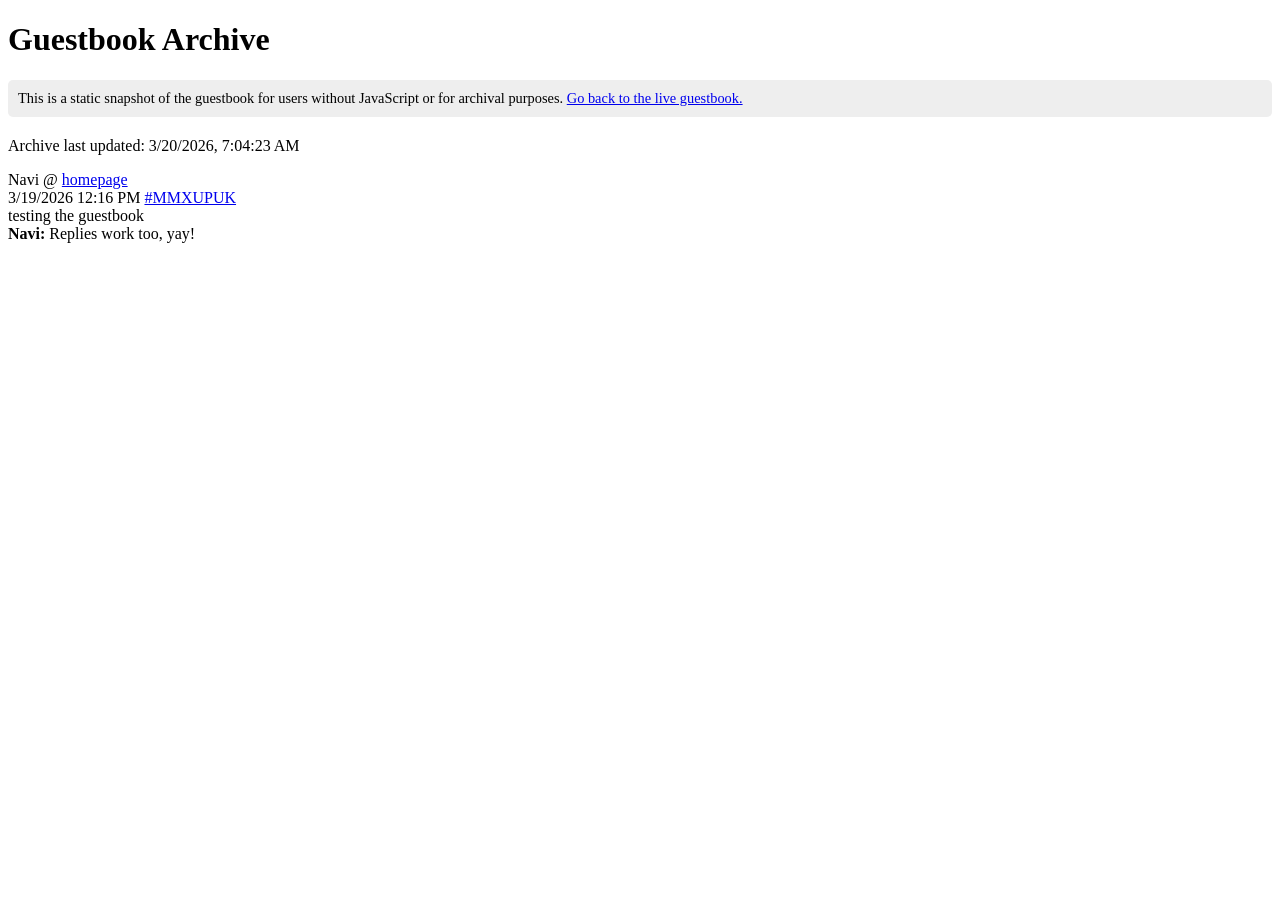
==== archive.html @ 877fd58e "Create archive.html" ====
<!DOCTYPE html>
<html lang="en">
<head>
    <meta charset="UTF-8">
    <title>Guestbook Archive — pomnavi</title>
    <link rel="stylesheet" href="https://gb.pomnavi.net/style.css">
    <style>
        .archive-note { background: #eee; padding: 10px; border-radius: 5px; margin-bottom: 20px; font-size: 0.9rem; }
		
       /* Guestbook Title Font */
     @import url('https://fonts.googleapis.com/css2?family=Cherry+Bomb+One&display=swap');

      .cherry-bomb-one-regular {
        font-family: "Cherry Bomb One", system-ui;
        font-weight: 400;
        font-style: normal;
      }
      
      h1 {
            font-family: Cherry Bomb One; /* use font */
         } 
    </style>
</head>
<body>
    <h1>Guestbook Archive</h1>
  <p class="archive-note">This is a static snapshot of the guestbook for users without JavaScript or for archival purposes. <a href="index.html">Go back to the live guestbook.</a></p>
	
	<!-- COPY HERE -->
    
		<p class="archive-meta">Archive last updated: 3/20/2026, 7:04:23 AM</p>

		<div class="entry" id="entry-1773947799826">
			<div class="entry-header">
				<div>
					<span class="entry-author">Navi</span>
					<span class="entry-website">@ <a href="https://pomnavi.net" target="_blank" rel="noopener">homepage</a></span>
				</div>
				<div class="entry-meta">
					<span class="entry-date">3/19/2026</span>
					<span class="entry-time">12:16 PM</span>
					<a href="#entry-1773947799826" class="permalink" title="Permalink">#MMXUPUK</a>
				</div>
			</div>
			<div class="entry-body">testing the guestbook</div>
			<div class="admin-reply"><strong>Navi:</strong> Replies work too, yay!</div>
		</div>
		
	<!-- END OF COPY -->
		
        </div>
</body>
</html>
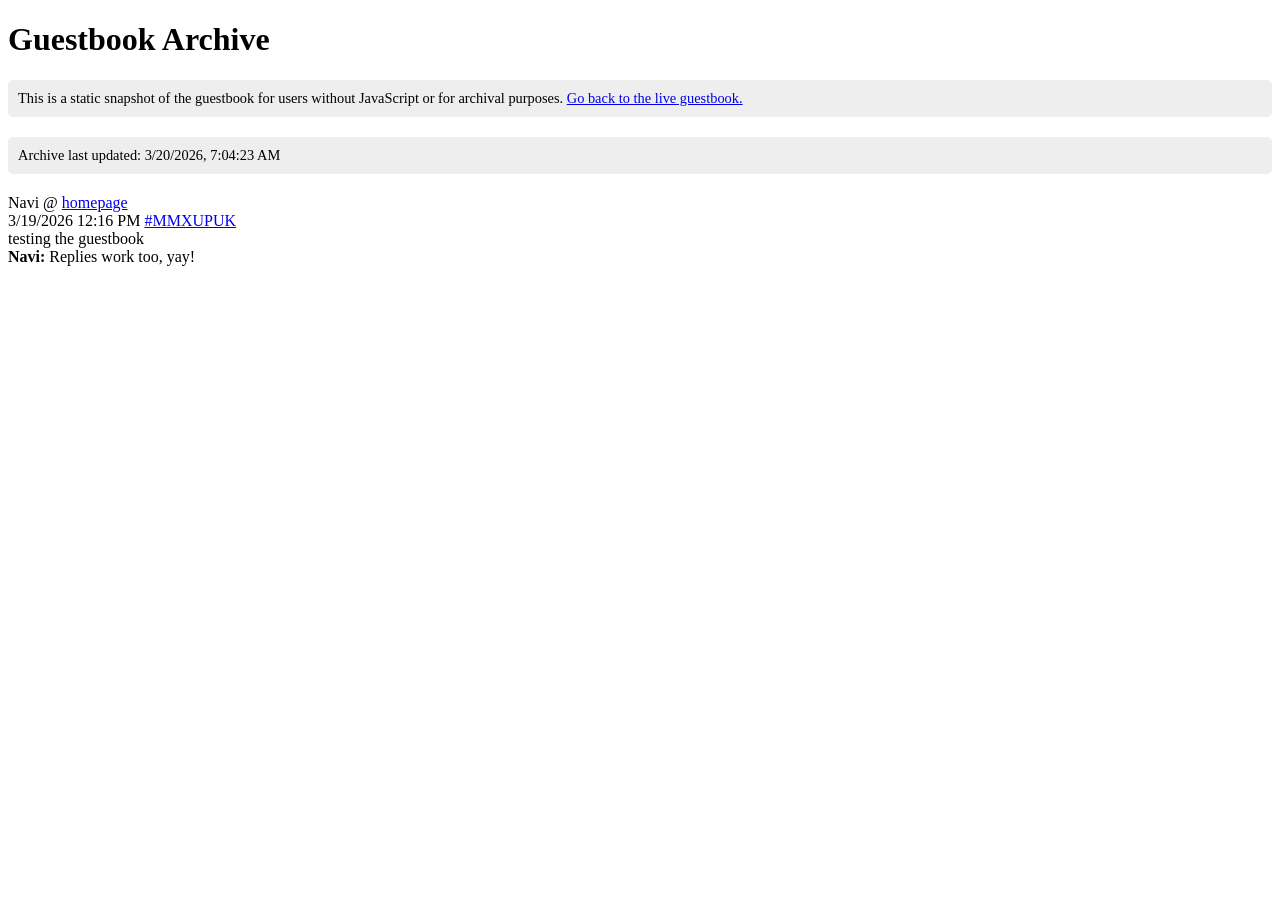
==== commit 2dc6661a: "Update archive.html" ====
--- a/archive.html
+++ b/archive.html
@@ -27,7 +27,7 @@
 	
 	<!-- COPY HERE -->
     
-		<p class="archive-meta">Archive last updated: 3/20/2026, 7:04:23 AM</p>
+		<p class="archive-note">Archive last updated: 3/20/2026, 7:04:23 AM</p>
 
 		<div class="entry" id="entry-1773947799826">
 			<div class="entry-header">
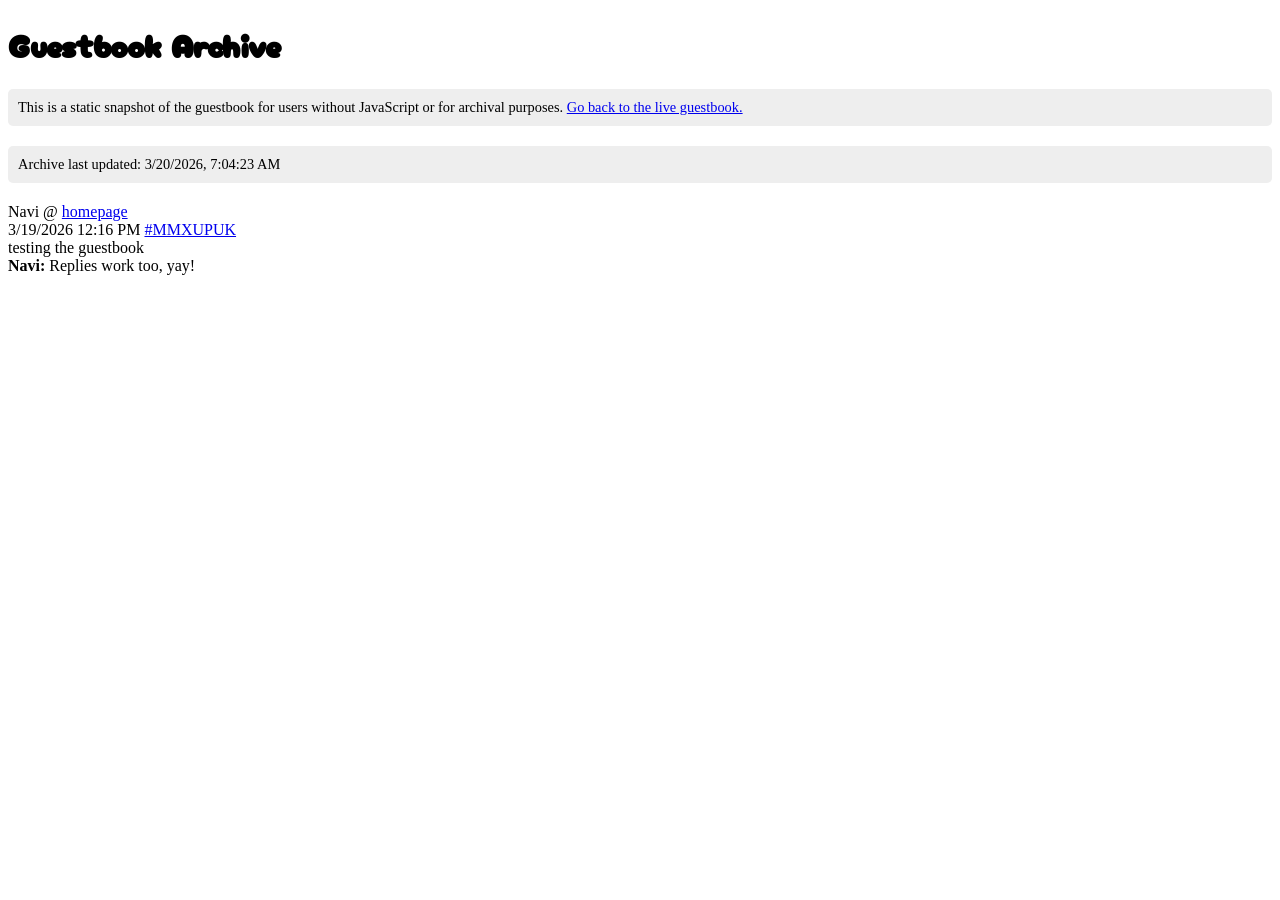
==== commit ad6deb12: "Update archive.html" ====
--- a/archive.html
+++ b/archive.html
@@ -5,12 +5,12 @@
     <title>Guestbook Archive — pomnavi</title>
     <link rel="stylesheet" href="https://gb.pomnavi.net/style.css">
     <style>
-        .archive-note { background: #eee; padding: 10px; border-radius: 5px; margin-bottom: 20px; font-size: 0.9rem; }
-		
-       /* Guestbook Title Font */
+		 /* Guestbook Title Font */
      @import url('https://fonts.googleapis.com/css2?family=Cherry+Bomb+One&display=swap');
-
-      .cherry-bomb-one-regular {
+		 
+	.archive-note { background: #eee; padding: 10px; border-radius: 5px; margin-bottom: 20px; font-size: 0.9rem; }
+	
+    .cherry-bomb-one-regular {
         font-family: "Cherry Bomb One", system-ui;
         font-weight: 400;
         font-style: normal;
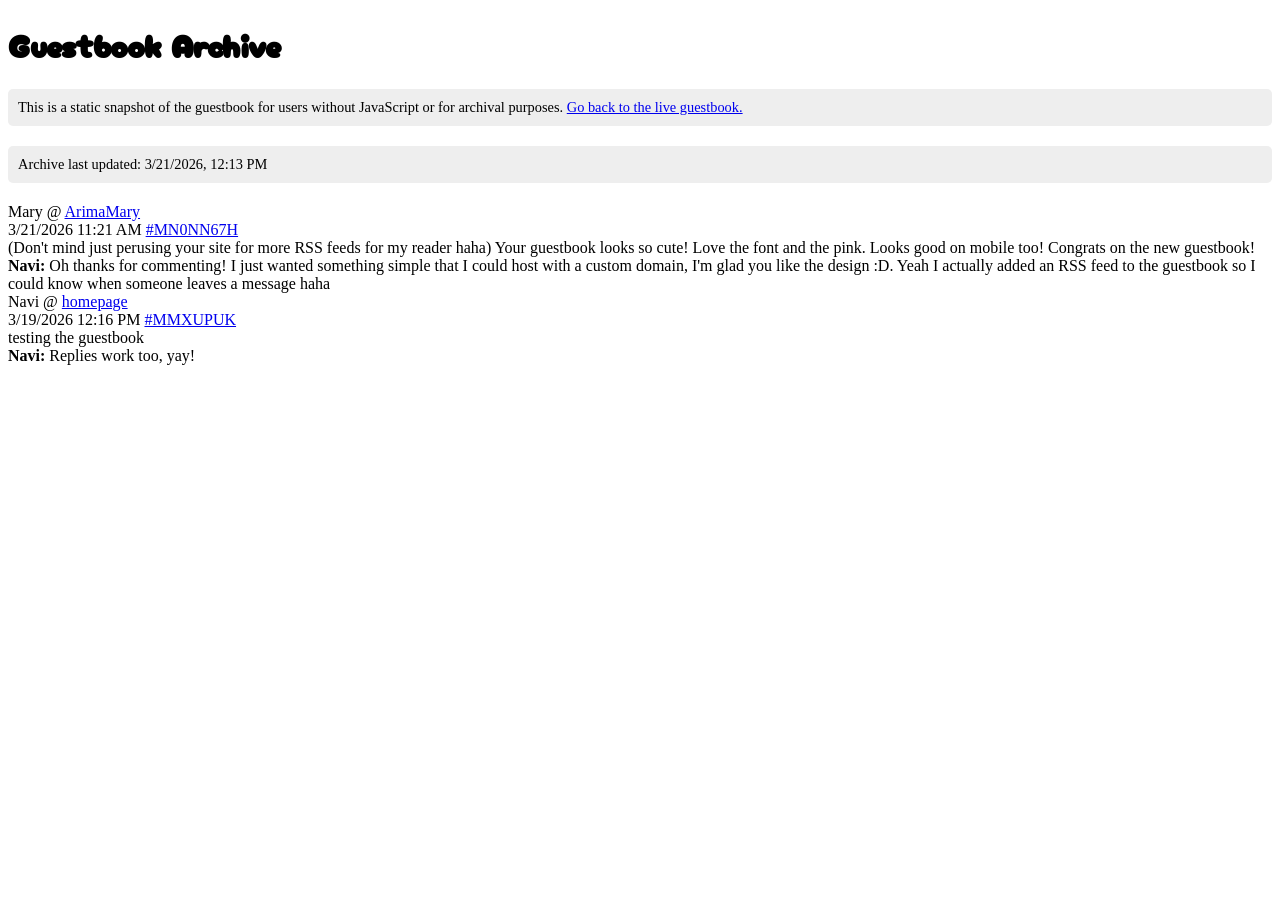
==== commit 0fdb147e: "Update archive.html" ====
--- a/archive.html
+++ b/archive.html
@@ -27,7 +27,26 @@
 	
 	<!-- COPY HERE -->
     
-		<p class="archive-note">Archive last updated: 3/20/2026, 7:04:23 AM</p>
+		<p class="archive-note">Archive last updated: 3/21/2026, 12:13 PM</p>
+
+		<div class="entry" id="entry-1774117316141">
+                <div class="entry-header">
+                    <div>
+                        <span class="entry-author">Mary</span>
+                        <span class="entry-website">@ <a href="https://arimamary.neocities.org" target="_blank">ArimaMary</a></span>
+                    </div>
+                    <div class="entry-meta">
+                        <span class="entry-date">3/21/2026</span>
+                        <span class="entry-time">11:21 AM</span>
+                        <a href="#entry-1774117316141" class="permalink" title="Permalink">#MN0NN67H</a>
+                    </div>
+                </div>
+                <div class="entry-body">(Don't mind just perusing your site for more RSS feeds for my reader haha)
+				Your guestbook looks so cute! Love the font and the pink. Looks good on mobile too! Congrats on the new guestbook!</div>           
+                    <div class="admin-reply">
+                        <strong>Navi:</strong> Oh thanks for commenting! I just wanted something simple that I could host with a custom domain, I'm glad you like the design :D. Yeah I actually added an RSS feed to the guestbook so I could know when someone leaves a message haha
+                    </div>               
+            </div>
 
 		<div class="entry" id="entry-1773947799826">
 			<div class="entry-header">
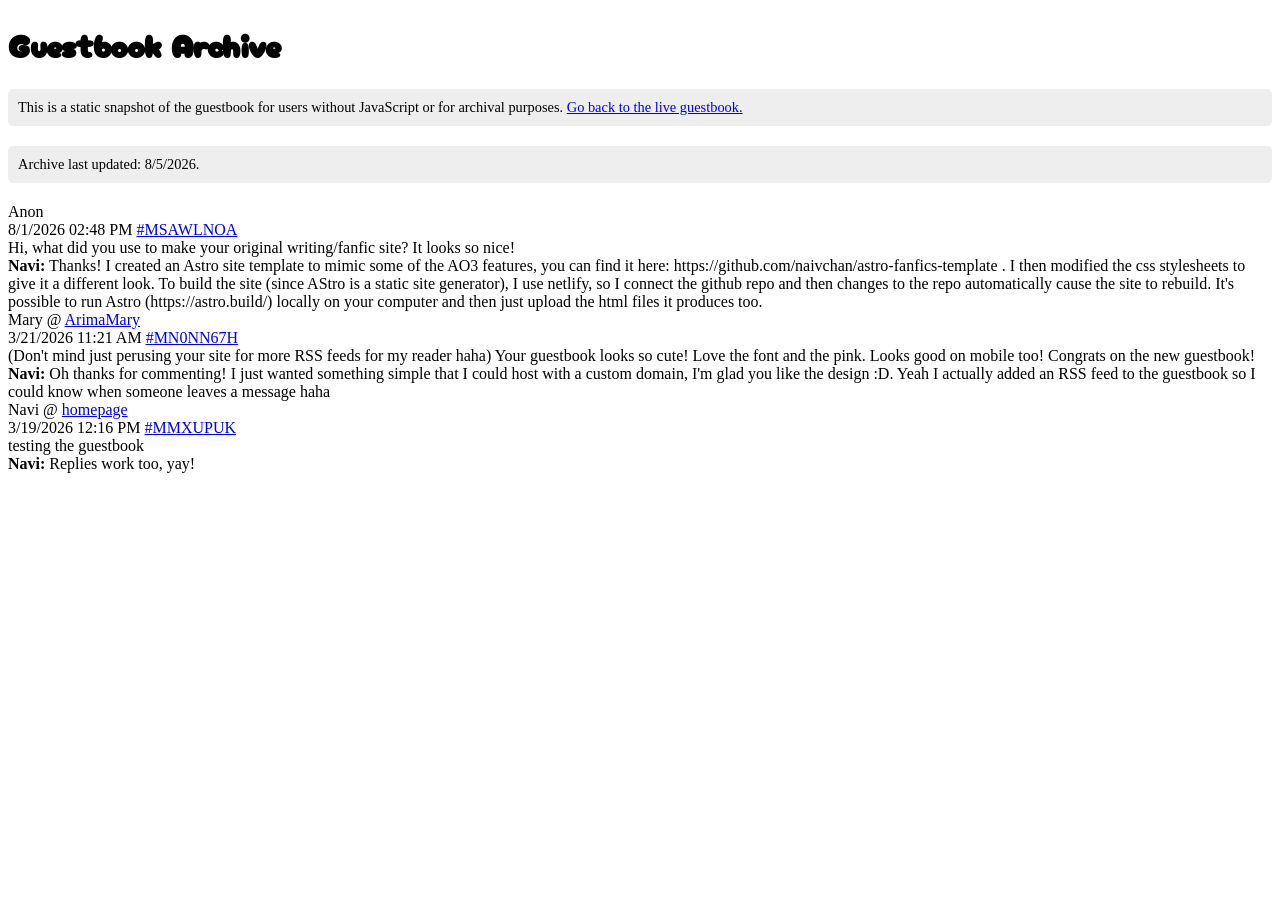
==== commit 500aa443: "Update archive.html" ====
--- a/archive.html
+++ b/archive.html
@@ -27,7 +27,26 @@
 	
 	<!-- COPY HERE -->
     
-		<p class="archive-note">Archive last updated: 3/21/2026, 12:13 PM</p>
+		<p class="archive-note">Archive last updated: 8/5/2026.</p>
+
+		<div class="entry" id="entry-1785620935450">
+                <div class="entry-header">
+                    <div>
+                        <span class="entry-author">Anon</span>
+                    </div>
+                    <div class="entry-meta">
+                        <span class="entry-date">8/1/2026</span>
+                        <span class="entry-time">02:48 PM</span>
+                        <a href="#entry-1785620935450" class="permalink" title="Permalink">#MSAWLNOA</a>
+                    </div>
+                </div>
+                <div class="entry-body">Hi, what did you use to make your original writing/fanfic site? It looks so nice! </div>
+                
+                
+                    <div class="admin-reply">
+                        <strong>Navi:</strong> Thanks! I created an Astro site template to mimic some of the AO3 features, you can find it here: https://github.com/naivchan/astro-fanfics-template . I then modified the css stylesheets to give it a different look. To build the site (since AStro is a static site generator), I use netlify, so I connect the github repo and then changes to the repo automatically cause the site to rebuild. It's possible to run Astro (https://astro.build/) locally on your computer and then just upload the html files it produces too.
+                    </div>
+            </div>
 
 		<div class="entry" id="entry-1774117316141">
                 <div class="entry-header">
